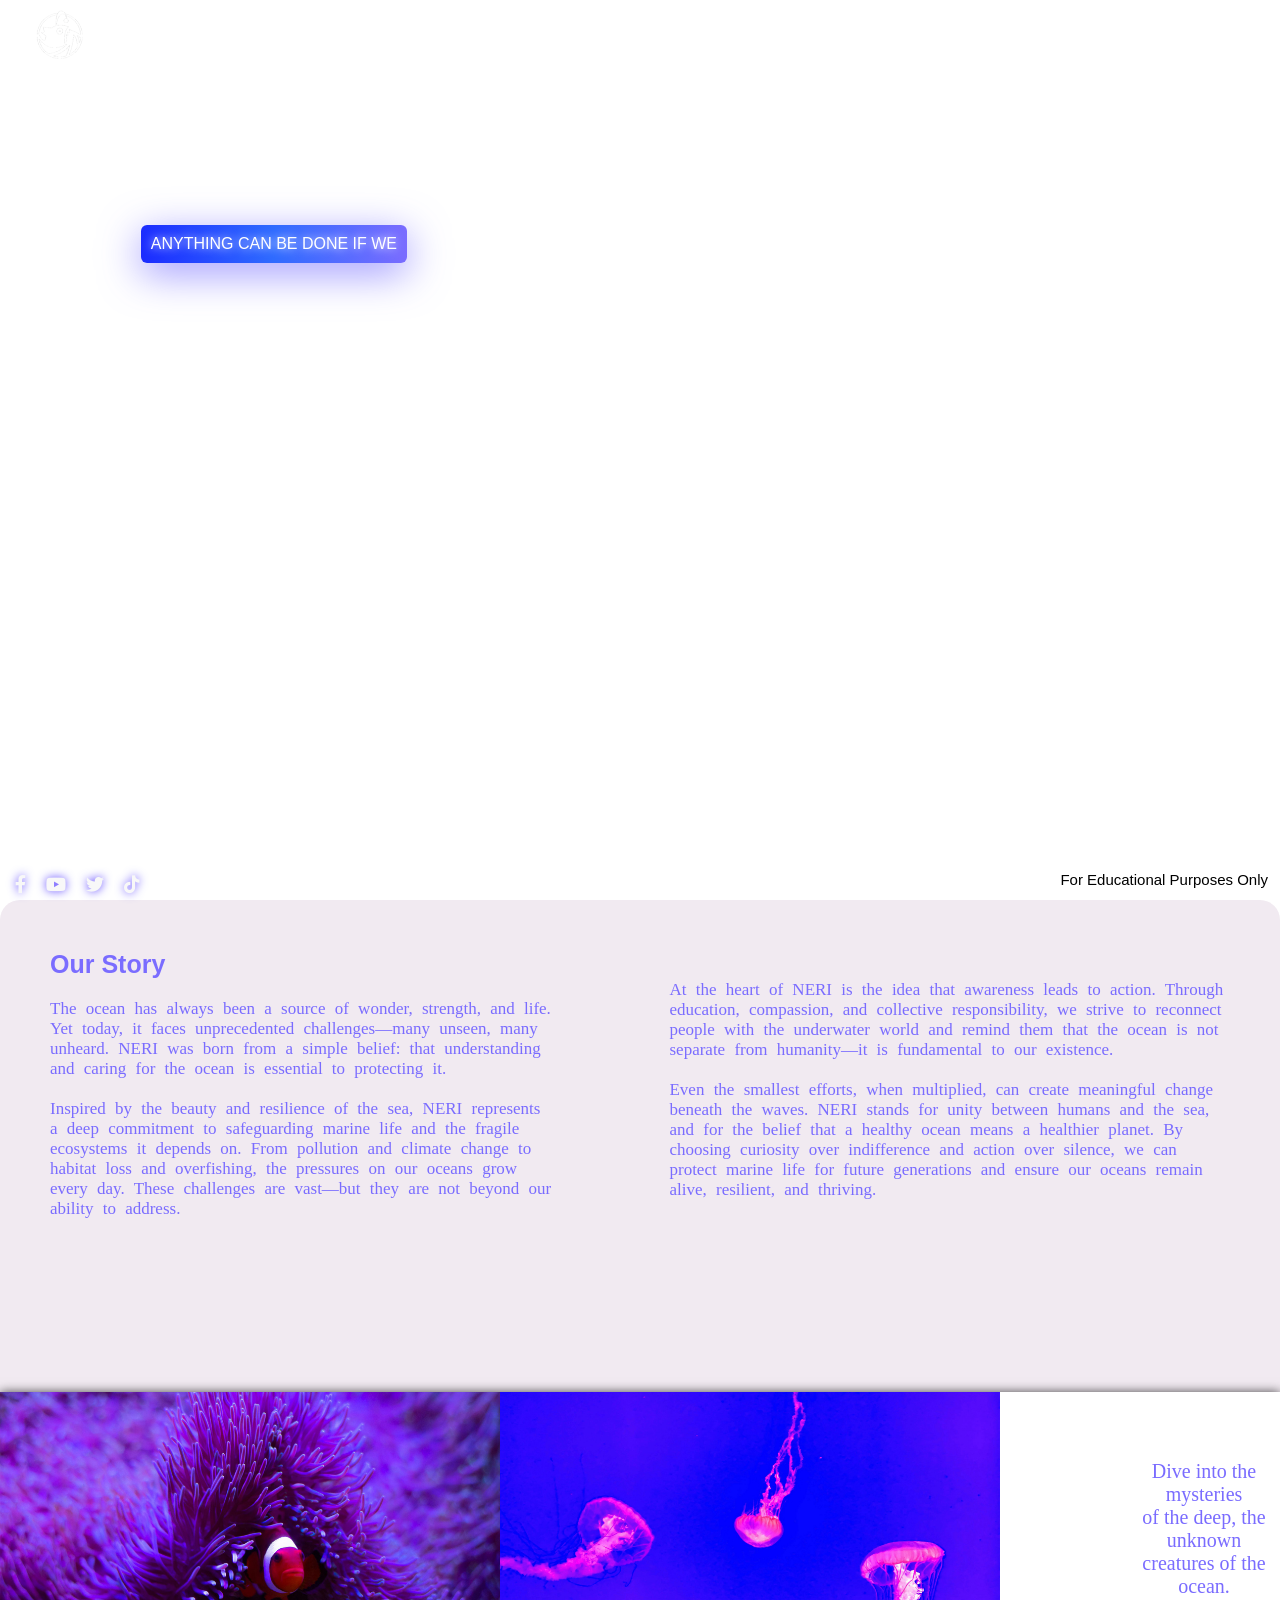
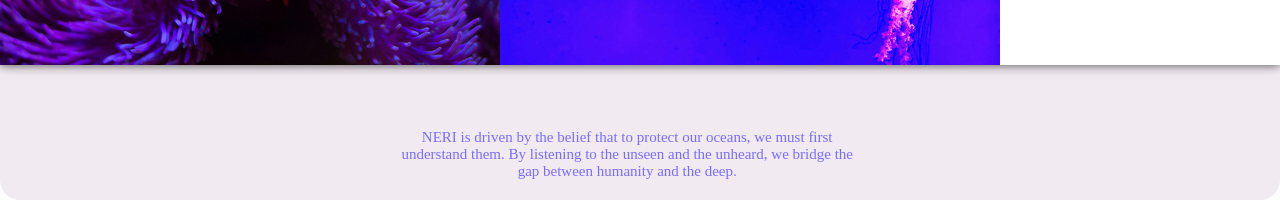
==== About.html @ a153ea6a "Upload all website files" ====
<html>

<head>
	<link rel="stylesheet" type="text/css" href="aboutstyle.css">
	<title>OperationNeri</title>
	<link rel="stylesheet" href="https://cdnjs.cloudflare.com/ajax/libs/font-awesome/5.15.4/css/all.min.css">
</head>

<body>
	<section class="hero">
		<nav class="navigation">
			<div class="bord">
				<img src="images/lologo.png" alt="" class="logo">
				<h1 class="webname">NERI</h1>
			</div>
			<ul>
				<li><a href="index.html" id="navbar">Home</a></li>
				<li><a href="contact.html" id="navbar">Contact</a></li>
				<li><a href="About.html" id="navbar">About</a></li>
				<li><a href="Fish.html" id="navbar">Gallery</a></li>
				<li><a href="FishSection.html" id="navbars">Go Fish</a></li>
			</ul>
		</nav>
		<div class="H">
			<p id="Ang">Anything Can be done if we</p>
		</div>
		<div class="S">
			<img src="images/TEXTTEXT.png" alt="">
		</div>
		<div class="Shape">
			<ul>

				<li>
					<h1>Our Story</h1>
					<p id="paragraph">
						<br>
						The ocean has always been a source of wonder, strength, and life. Yet today, it faces
						unprecedented challenges—many unseen, many unheard. NERI was born from a simple belief: that
						understanding and caring for the ocean is essential to protecting it.
						<br><br>
						Inspired by the beauty and resilience of the sea, NERI represents a deep commitment to
						safeguarding marine life and the fragile ecosystems it depends on. From pollution and climate
						change to habitat loss and overfishing, the pressures on our oceans grow every day. These
						challenges are vast—but they are not beyond our ability to address.
					</p>
				</li>
				<li>
					<p id="paragraphs">
						At the heart of NERI is the idea that awareness leads to action. Through education, compassion,
						and collective responsibility, we strive to reconnect people with the underwater world and
						remind them that the ocean is not separate from humanity—it is fundamental to our existence.
						<br><br>
						Even the smallest efforts, when multiplied, can create meaningful change beneath the waves. NERI
						stands for unity between humans and the sea, and for the belief that a healthy ocean means a
						healthier planet. By choosing curiosity over indifference and action over silence, we can
						protect marine life for future generations and ensure our oceans remain alive, resilient, and
						thriving.
					</p>
				</li>
			</ul>
			<div class="J">
				<img src="images/JRLLYLY.jpg" alt="" id="word">
				<img src="images/JELLYJUICE.jpg" alt="" id="word">
				<p id="SecondP">
					Dive into the mysteries<br>
					of the deep, the unknown<br>
					creatures of the ocean.
				</p>
			</div>
			<div class="X">
				<p id="SecondX">
					NERI is driven by the belief that to protect our oceans, we must first understand them. By listening
					to the unseen and the unheard, we bridge the gap between humanity and the deep.
				</p>
			</div>
		</div>

		<div class="content">
			<footer class="image-container">
				<i class="fab fa-facebook-f" id="fb"> </i>
				<i class="fab fa-youtube" id="yt"></i>
				<i class="fab fa-twitter" id="twitter"></i>
				<i class="fab fa-tiktok" id="tiktok"></i>
			</footer>
		</div>
	</section>

	<div class="need">
		<h3>For Educational Purposes Only</h3>
	</div>

</body>

</html>
---- aboutstyle.css ----
* {
	margin: 0;
	padding: 0;
	box-sizing: border-box;
}

body {
	background: url("images/ABOUT2.jpg") no-repeat center / cover fixed;
	font-family: 'corbel light', sans-serif;
}

.navigation {
	font-family: 'corbel light', sans-serif;
	position: fixed;
	top: 0;
	left: 0;
	width: 100%;
	height: 70px;
	display: flex;
	align-items: center;
	padding: 0 25px;
	gap: 20px;

}

.bord {
	width: auto;
	height: auto;
	margin-top: 0px;
	padding: 10px;
	border-radius: 6px;
	display: flex;
	align-items: center;
	gap: 0px;
}

.logo {
	width: 50px;
	height: 50px;
}

.webname {
	font-family: "BlueRabbit", sans-serif;
	margin-left: 10px;
	justify-content: left;
	color: #ffffff;
	font-size: 25px;
}

.navigation ul {
	list-style: none;
	display: flex;
	gap: 40px;
}

.navigation a {
	border-radius: 10px;
	color: #ffffff;
	font-size: 15px;
	text-decoration: none;
	transition: 0.5s;
	padding: 6px;
}

#navbar:hover {
	background-color: white;
	color: #0004ff;
	box-shadow: 0 0 10px rgba(0, 0, 0, 0.7);

}

#navbars:hover {
	background: linear-gradient(90deg, #1b2cff, #2f6bff, #7a6cff);
	box-shadow: 0 0 10px rgba(0, 0, 0, 0.7);
	color: #f8f8f8;
}

footer {
	width: 100%;
	height: 35px;
	display: flex;
	bottom: 0;
	position: fixed;
	gap: 20px;
	padding-top: 10px;
	padding-left: 15px;
	font-size: 18px;
	color: #f8f8f8;
	text-shadow: #1900ff;
	text-shadow: 0 0 10px rgba(34, 0, 255, 0.7);

}

#fb:hover {
	color: #ffffff;
	cursor: pointer;
	width: 20px;
	height: 20px;
	background-color: #1b2cff;
	border-radius: 10px;
	padding: 2px;
	transform: scale(1.5);
	transition: 0.5s;
}

#yt:hover {

	color: #ff1b1b;
	cursor: pointer;
	width: 20px;
	height: 20px;
	background-color: #ffffff;
	border-radius: 10px;
	padding: 2px;
	transform: scale(1.5);
	transition: 0.5s;
}

#twitter:hover {
	color: #2d5cf7;
	cursor: pointer;
	width: 20px;
	height: 20px;
	background-color: #ffffff;
	border-radius: 10px;
	padding: 2px;
	transform: scale(1.5);
	transition: 0.5s;
}

#tiktok:hover {
	background-color: #000000;
	color: #ffffff;
	border-radius: 10px;
	height: 20px;
	width: 20px;
	padding: 4px;
	cursor: pointer;
	transform: scale(1.5);
	transition: 0.5s;
}


.Shape {
	width: 100%;
	height: 100%;
	bottom: -100%;
	right: 0%;
	align-items: center;
	position: absolute;
	background-color: #f1eaf1;
	border-radius: 20px;
	padding: 50px;

}

.Shape ul {
	list-style: none;
	display: flex;
	flex-direction: row;
}

.Shape h1 {
	font-family: "BlueRabbit", sans-serif;
	font-size: 25px;
	color: #7a6cff;
}


#paragraph {
	padding-right: 10%;
	word-spacing: 5px;
	color: #7a6cff;
	font-size: 17px;
	font-family: 'raleway';
	transition: 0.3s;

}

#paragraphs {
	padding-top: 30px;
	padding-left: 10%;
	word-spacing: 5px;
	color: #7a6cff;
	font-size: 17px;
	font-family: 'raleway';
	transition: 0.3s;

}

.J {
	width: 100%;
	height: auto;
	font-family: 'raleway';
	bottom: 15%;
	left: 0%;
	position: absolute;
	align-items: center;
	display: flex;
	border-radius: 0px;
	background: white;
	box-shadow: 0 0 10px rgba(0, 0, 0, 0.7);
}

#SecondP {
	padding-left: 10%;
	color: #7a6cff;
	text-align: center;
	font-size: 20px;
}

.X {

	width: 40%;
	font-family: 'raleway';
	bottom: 0%;
	left: 27%;
	position: absolute;
	align-items: center;
	border-radius: 0px;
	padding-bottom: 20px;

}

#SecondX {
	padding-left: 10%;
	color: #7a6cff;
	text-align: center;
	font-size: 15px;
}


#word {
	width: 500PX;
	height: auto;
	transition: 0.5s;
}



.H {
	font-family: 'raleway';
	top: 0%;
	left: 0%;
	position: absolute;
}

.H {
	top: 25%;
	left: 11%;
	position: absolute;
	font-family: "BlueRabbit", sans-serif;
	font-size: 25px;
	z-index: -3;
	font-weight: bolder;
	text-transform: uppercase;
	font-size: 16px;
	font-weight: 300;
	padding: 10px;
	text-shadow: 0 0 10px rgb(255, 255, 255);
	color: #ffffff;
	border-radius: 6px;
	background: linear-gradient(90deg, #1b2cff, #2f6bff, #7a6cff);
	box-shadow: 0px 10px 40px rgba(90, 80, 255, 0.6);
	text-transform: uppercase;

}

.S {
	bottom: -15%;
	left: 0%;
	position: absolute;
	display: flex;
	justify-content: center;
	align-items: center;
	z-index: -3;
	animation: fadeOut 1s ease forwards;
	animation-delay: 2s;
}

.S img {
	width: 100%;
	height: auto;
	animation: zoomIn 2s ease;
}

@keyframes zoomIn {
	from {
		transform: scale(0.8);
		opacity: 0;
	}

	to {
		transform: scale(1);
		opacity: 1;
	}
}

@keyframes showContent {
	to {
		opacity: 1;
	}
}

.need {
	position: fixed;
	bottom: 10px;
	right: 10px;
	color: #000000;
	background: #ffffff;

}

.need h3 {
	padding: 2px;
	font-weight: lighter;
	font-size: 15px;
}
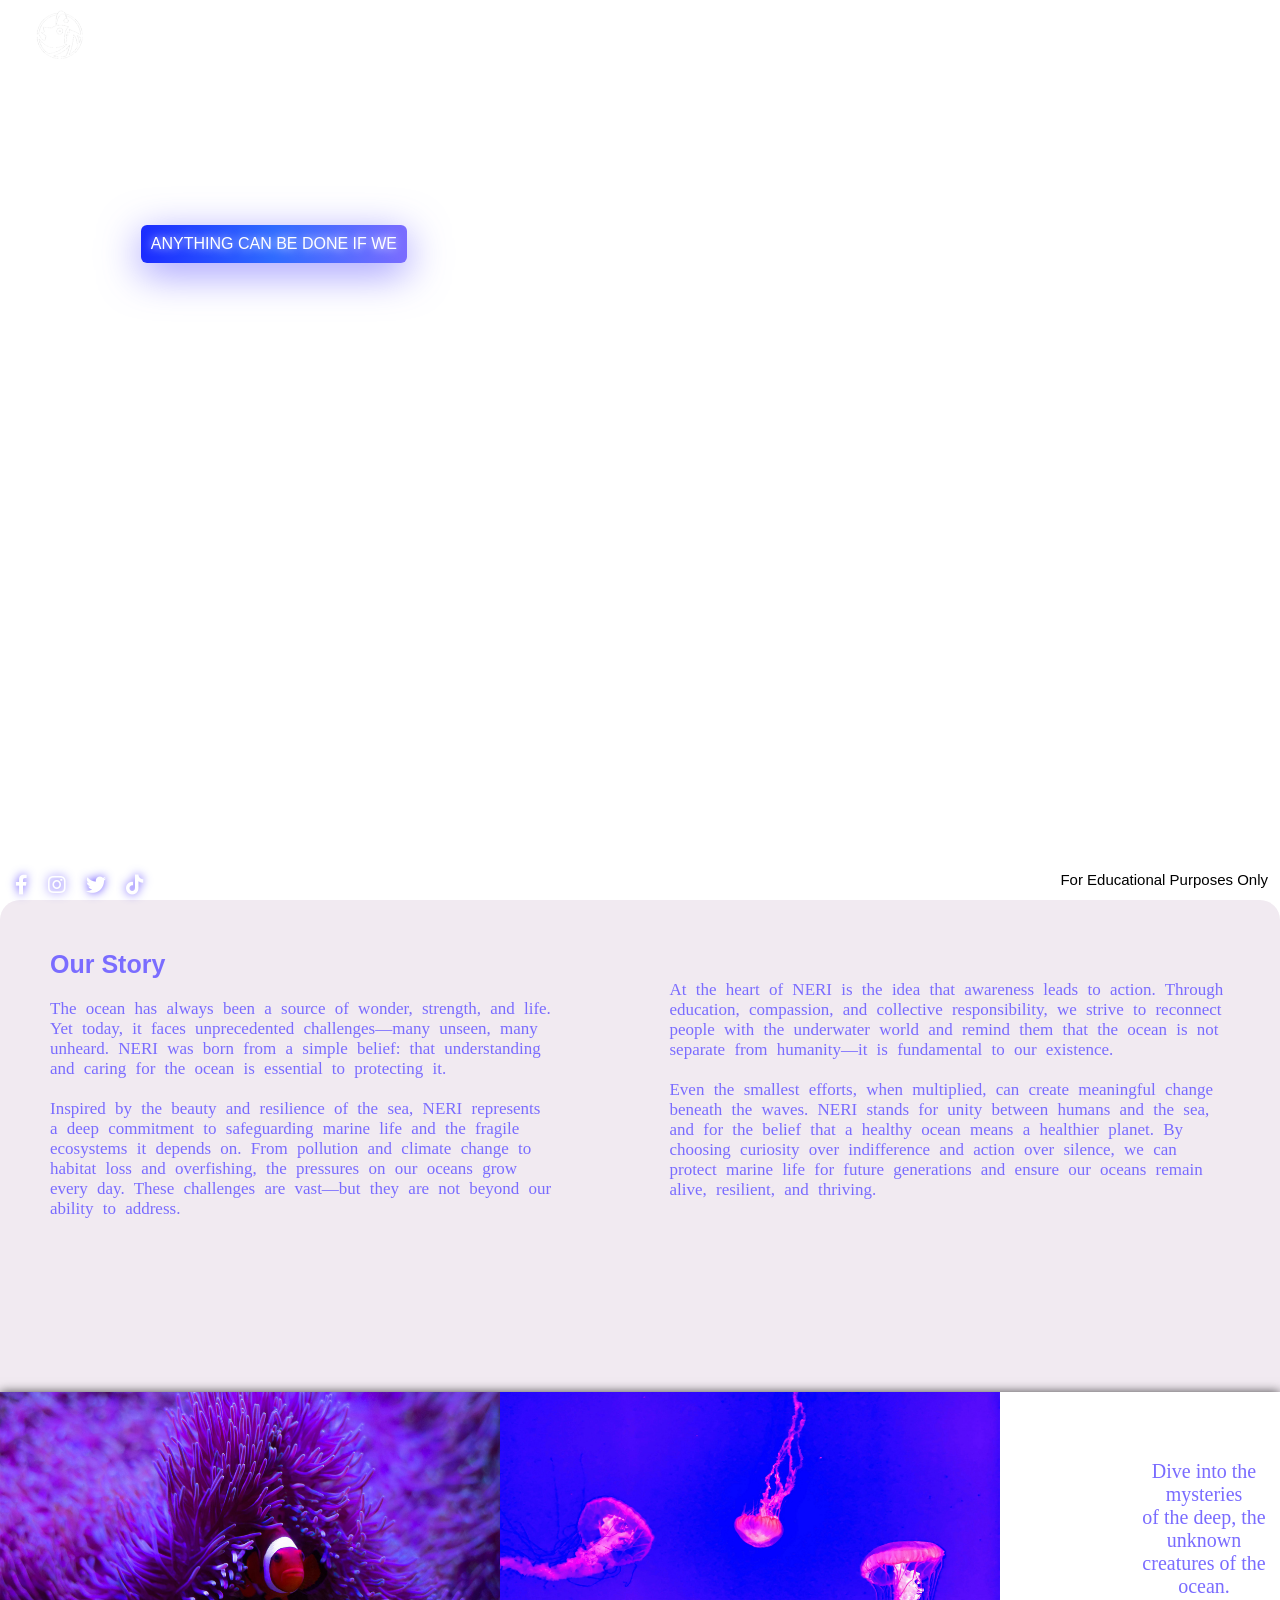
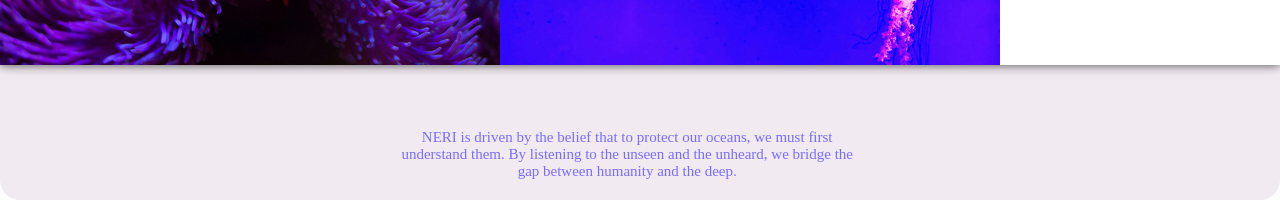
==== commit dc6c8132: "Complete website redesign" ====
--- a/About.html
+++ b/About.html
@@ -77,10 +77,17 @@
 
 		<div class="content">
 			<footer class="image-container">
-				<i class="fab fa-facebook-f" id="fb"> </i>
-				<i class="fab fa-youtube" id="yt"></i>
-				<i class="fab fa-twitter" id="twitter"></i>
-				<i class="fab fa-tiktok" id="tiktok"></i>
+				<a href="https://www.facebook.com/share/16cRWcPqQ8/"><i class="fab fa-facebook-f" id="fb" href="#"
+						target="_blank"></i></a>
+				<a
+					href="https://l.facebook.com/l.php?u=https%3A%2F%2Fwww.instagram.com%2F_u%2Fconsumojake%3Figsh%3DZTd5OWVqbnN2Zm5n%26fbclid%3DIwZXh0bgNhZW0CMTAAYnJpZBExVFpieDRQZE4xYjBPc1ZYb3NydGMGYXBwX2lkEDIyMjAzOTE3ODgyMDA4OTIAAR4wMxnDnVIQaIjoFCqZbqTpSeuYOLr0U8hLdY9-JxPprv7YPcn-dbm88Qr5Hg_aem_pep9hH6VYMXaGsuty6wuiw&h=AT4vHDYIf3SI-NTA3i0_Ww-Zg9MviwVBxVHwyEDDIsfp8p_6ZUb4CEXFFRmg88TT0_SVVy-iWbVpFF5RoCdWJ9HO5pYyl7u5vySuDh3Sgqc7je6xXml_YnEdJou9JmTm"><i
+						class="fab fa-instagram" id="yt" href="#" target="_blank"></i></a>
+				<a
+					href="https://l.facebook.com/l.php?u=https%3A%2F%2Fx.com%2FJake08437918659%3Ffbclid%3DIwZXh0bgNhZW0CMTAAYnJpZBExVFpieDRQZE4xYjBPc1ZYb3NydGMGYXBwX2lkEDIyMjAzOTE3ODgyMDA4OTIAAR7AC3Ljg6oUwu7Da2Pv4UbXo1xWDBfPhRF72i3F2FwcyYR13GE7W20ZRHzXSA_aem_efqLkFECFkNZyAlBWGhnKA&h=AT7YVByTIlJIIDwqkJkv8ILWAOgSrdhj5Olf9RSCXunBbptOB6-Hiec_2cecnNHyqQdXicWG6p4YNlKmSnUUf3_3lSH2fR_SRkE4PnF7K0_UT2gVp4oRizfZ5XRWPmE"><i
+						class="fab fa-twitter" id="twitter" href="#" target="_blank"></i></a>
+				<a
+					href="https://l.facebook.com/l.php?u=https%3A%2F%2Fwww.tiktok.com%2F%40consumojake%3F_r%3D1%26_t%3DZS-95MnA1QvQ3k%26fbclid%3DIwZXh0bgNhZW0CMTAAYnJpZBExalNEMzJJNDFaNmYxVThjWnNydGMGYXBwX2lkEDIyMjAzOTE3ODgyMDA4OTIAAR7Wa1FeM4FU1CUsU1pU0OV24xKaRJJqxvPNU3VZ1uRDbxtcGO1-FtGgtHJiDQ_aem_4flUL3wPY-RB-9x4o1sSJg&h=AT7mbmwGj7zk_nvNJFEW-XoAjDM6Tz02Th9xBj4j1e55IOqTGlLbPm1_z2e4l6bNpVvefXAX57RHm9WJkelCEmFUCp0QWDZk7SMO2s6J9fJGRMXAv0sDepV3UNOoiwMb40ip"><i
+						class="fab fa-tiktok" id="tiktok" href="#" target="_blank"></i></a>
 			</footer>
 		</div>
 	</section>
--- a/aboutstyle.css
+++ b/aboutstyle.css
@@ -76,6 +76,7 @@
 }
 
 footer {
+
 	width: 100%;
 	height: 35px;
 	display: flex;
@@ -91,7 +92,17 @@
 
 }
 
+#fb,
+#yt,
+#twitter,
+#tiktok {
+	color: #ffffff;
+	font-size: 20px;
+	transition: 0.5s;
+}
+
 #fb:hover {
+	text-decoration: none;
 	color: #ffffff;
 	cursor: pointer;
 	width: 20px;
